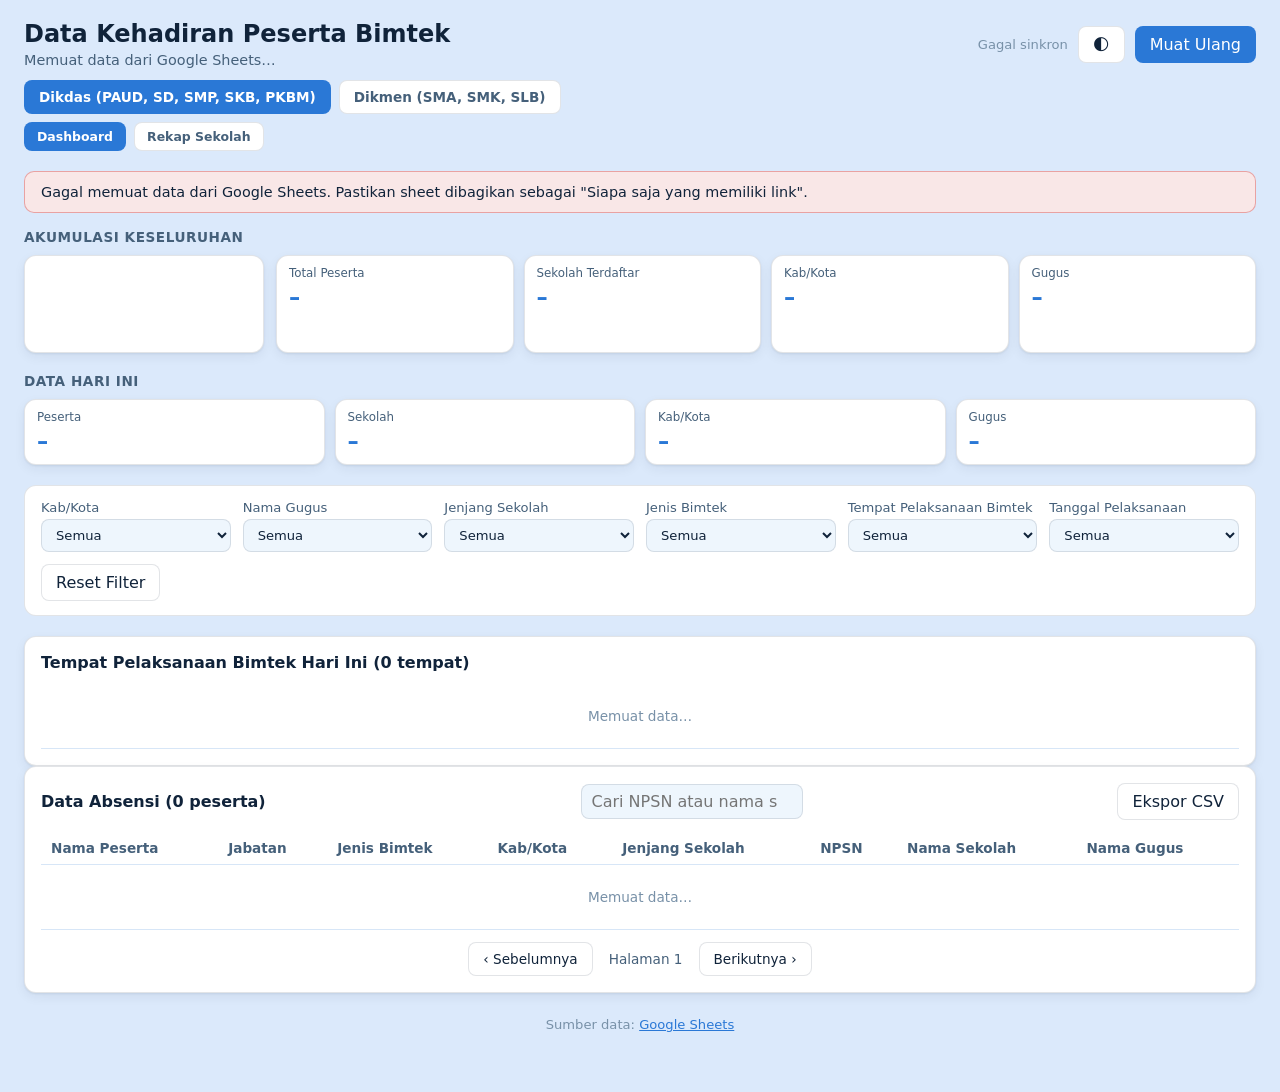
==== index.html @ 49344547 "Tambah halaman rekap jumlah peserta hadir per sekolah Halaman baru rekap-dikdas.html dan rekap-dikme" ====
<!doctype html>
<html lang="id">
<head>
<meta charset="UTF-8" />
<meta name="viewport" content="width=device-width, initial-scale=1.0" />
<title>Data Kehadiran Peserta Bimtek</title>
<!-- Naikkan ?v=N di sini dan di <script> app.js setiap deploy, agar
     browser/CDN tidak menyajikan app.js atau styles.css versi lama. -->
<link rel="stylesheet" href="styles.css?v=19" />
</head>
<body>
  <div class="page">
    <header class="topbar">
      <div class="topbar-title">
        <h1>Data Kehadiran Peserta Bimtek</h1>
        <p class="subtitle" id="sheetTitle">Memuat data dari Google Sheets…</p>
      </div>
      <div class="topbar-actions">
        <span class="sync-status" id="syncStatus">Belum sinkron</span>
        <button class="btn btn-ghost" id="themeToggle" type="button" aria-label="Ganti tema">🌓</button>
        <button class="btn btn-primary" id="refreshBtn" type="button">Muat Ulang</button>
      </div>
    </header>

    <nav class="page-nav" aria-label="Pilih jenjang">
      <a href="index.html" class="page-nav-link is-active">Dikdas (PAUD, SD, SMP, SKB, PKBM)</a>
      <a href="dikmen.html" class="page-nav-link">Dikmen (SMA, SMK, SLB)</a>
    </nav>
    <nav class="page-nav view-nav" aria-label="Pilih tampilan">
      <a href="index.html" class="page-nav-link is-active">Dashboard</a>
      <a href="rekap-dikdas.html" class="page-nav-link">Rekap Sekolah</a>
    </nav>

    <main>
      <section class="banner banner-error" id="errorBanner" hidden></section>

      <h2 class="kpi-section-title">Akumulasi Keseluruhan</h2>
      <div class="kpi-row">
        <div class="jabatan-chart-card" aria-label="Peserta per jabatan">
          <svg id="jabatanChart" viewBox="0 0 100 100" role="img" aria-label="Diagram peserta per jabatan"></svg>
          <div class="jabatan-chart-legend" id="jabatanChartLegend"></div>
        </div>
        <section class="kpi-grid" id="kpiGrid" aria-label="Ringkasan akumulasi">
          <div class="kpi-card">
            <span class="kpi-label">Total Peserta</span>
            <span class="kpi-value" id="kpiTotal">–</span>
          </div>
          <div class="kpi-card">
            <span class="kpi-label">Sekolah Terdaftar</span>
            <span class="kpi-value" id="kpiSekolah">–</span>
          </div>
          <div class="kpi-card">
            <span class="kpi-label">Kab/Kota</span>
            <span class="kpi-value" id="kpiKabkota">–</span>
          </div>
          <div class="kpi-card">
            <span class="kpi-label">Gugus</span>
            <span class="kpi-value" id="kpiGugus">–</span>
          </div>
        </section>
      </div>

      <h2 class="kpi-section-title">Data Hari Ini</h2>
      <section class="kpi-grid" id="kpiGridToday" aria-label="Ringkasan hari ini">
        <div class="kpi-card">
          <span class="kpi-label">Peserta</span>
          <span class="kpi-value" id="kpiTotalToday">–</span>
        </div>
        <div class="kpi-card">
          <span class="kpi-label">Sekolah</span>
          <span class="kpi-value" id="kpiSekolahToday">–</span>
        </div>
        <div class="kpi-card">
          <span class="kpi-label">Kab/Kota</span>
          <span class="kpi-value" id="kpiKabkotaToday">–</span>
        </div>
        <div class="kpi-card">
          <span class="kpi-label">Gugus</span>
          <span class="kpi-value" id="kpiGugusToday">–</span>
        </div>
      </section>

      <section class="filter-bar" aria-label="Filter data">
        <div class="filter-grid">
          <div class="filter-field">
            <label for="filterKabkota">Kab/Kota</label>
            <select id="filterKabkota"><option value="">Semua</option></select>
          </div>
          <div class="filter-field">
            <label for="filterGugus">Nama Gugus</label>
            <select id="filterGugus"><option value="">Semua</option></select>
          </div>
          <div class="filter-field">
            <label for="filterJenjang">Jenjang Sekolah</label>
            <select id="filterJenjang"><option value="">Semua</option></select>
          </div>
          <div class="filter-field">
            <label for="filterBimtek">Jenis Bimtek</label>
            <select id="filterBimtek"><option value="">Semua</option></select>
          </div>
          <div class="filter-field">
            <label for="filterTempat">Tempat Pelaksanaan Bimtek</label>
            <select id="filterTempat"><option value="">Semua</option></select>
          </div>
          <div class="filter-field">
            <label for="filterTanggal">Tanggal Pelaksanaan</label>
            <select id="filterTanggal"><option value="">Semua</option></select>
          </div>
        </div>
        <button class="btn btn-ghost" id="resetFilters" type="button">Reset Filter</button>
      </section>

      <section class="table-card" aria-label="Tempat pelaksanaan bimtek hari ini per jenis">
        <div class="table-toolbar">
          <h2>Tempat Pelaksanaan Bimtek Hari Ini (<span id="todayScheduleCount">0</span> tempat)</h2>
        </div>
        <div class="table-scroll">
          <table id="todayScheduleTable">
            <thead id="todayScheduleHead"></thead>
            <tbody id="todayScheduleBody">
              <tr><td colspan="3" style="text-align:center;color:var(--text-muted);padding:24px;">Memuat data…</td></tr>
            </tbody>
          </table>
        </div>
      </section>

      <section class="table-card" aria-label="Data absensi">
        <div class="table-toolbar">
          <h2>Data Absensi (<span id="tableCount">0</span> peserta)</h2>
          <input id="filterDataTable" type="search" placeholder="Cari NPSN atau nama sekolah…" />
          <button class="btn btn-ghost" id="exportBtn" type="button">Ekspor CSV</button>
        </div>
        <div class="table-scroll">
          <table id="dataTable">
            <thead>
              <tr>
                <th data-key="nama">Nama Peserta</th>
                <th data-key="jabatan">Jabatan</th>
                <th data-key="jenisBimtek">Jenis Bimtek</th>
                <th data-key="kabKota">Kab/Kota</th>
                <th data-key="jenjang">Jenjang Sekolah</th>
                <th data-key="npsn">NPSN</th>
                <th data-key="namaSekolah">Nama Sekolah</th>
                <th data-key="namaGugus">Nama Gugus</th>
              </tr>
            </thead>
            <tbody id="tableBody">
              <tr><td colspan="8" style="text-align:center;color:var(--text-muted);padding:24px;">Memuat data…</td></tr>
            </tbody>
          </table>
        </div>
        <div class="table-pagination">
          <button class="btn btn-ghost" id="prevPage" type="button">‹ Sebelumnya</button>
          <span id="pageInfo">Halaman 1</span>
          <button class="btn btn-ghost" id="nextPage" type="button">Berikutnya ›</button>
        </div>
      </section>
    </main>

    <footer class="page-footer">
      <span>Sumber data: <a id="sheetLink" href="#" target="_blank" rel="noopener">Google Sheets</a></span>
    </footer>
  </div>

  <script>
    window.DASHBOARD_CONFIG = {
      sheetId: '1U5VCWds37zRfDwAblrBV2kwTPURpR38kZ2Hc-0GYPDc',
      sheetName: 'Form responses 1',
    };
  </script>
  <script src="app.js?v=19"></script>
</body>
</html>
---- styles.css ----
:root {
  color-scheme: light;
  --page-plane: #dbe9fb;
  --surface-1: #ffffff;
  --surface-2: #eef6fd;
  --text-primary: #10233a;
  --text-secondary: #45607a;
  --text-muted: #7891a8;
  --gridline: #d7e6f7;
  --baseline: #b9d2ec;
  --border: rgba(16, 35, 58, 0.12);
  --series-1: #2a78d6;
  --series-2: #eb6834;
  --series-3: #1baf7a;
  --series-4: #eda100;
  --good: #0ca30c;
  --critical: #d03b3b;
  --shadow: 0 1px 2px rgba(16,35,58,0.08), 0 4px 12px rgba(16,35,58,0.06);
}

@media (prefers-color-scheme: dark) {
  :root:where(:not([data-theme="light"])) {
    color-scheme: dark;
    --page-plane: #0d0d0d;
    --surface-1: #1a1a19;
    --surface-2: #202220;
    --text-primary: #ffffff;
    --text-secondary: #c3c2b7;
    --text-muted: #898781;
    --gridline: #2c2c2a;
    --baseline: #383835;
    --border: rgba(255,255,255,0.10);
    --series-1: #3987e5;
    --series-2: #d95926;
    --series-3: #199e70;
    --series-4: #c98500;
    --good: #0ca30c;
    --critical: #e66767;
    --shadow: 0 1px 2px rgba(0,0,0,0.3), 0 4px 16px rgba(0,0,0,0.3);
  }
}
:root[data-theme="dark"] {
  color-scheme: dark;
  --page-plane: #0d0d0d;
  --surface-1: #1a1a19;
  --surface-2: #202220;
  --text-primary: #ffffff;
  --text-secondary: #c3c2b7;
  --text-muted: #898781;
  --gridline: #2c2c2a;
  --baseline: #383835;
  --border: rgba(255,255,255,0.10);
  --series-1: #3987e5;
  --series-2: #d95926;
  --series-3: #199e70;
  --series-4: #c98500;
  --good: #0ca30c;
  --critical: #e66767;
  --shadow: 0 1px 2px rgba(0,0,0,0.3), 0 4px 16px rgba(0,0,0,0.3);
}

* { box-sizing: border-box; }

body {
  margin: 0;
  font-family: system-ui, -apple-system, "Segoe UI", sans-serif;
  background: var(--page-plane);
  color: var(--text-primary);
}

.page {
  max-width: 1280px;
  margin: 0 auto;
  padding: 20px 24px 60px;
}

.topbar {
  display: flex;
  align-items: center;
  justify-content: space-between;
  flex-wrap: wrap;
  gap: 12px;
  margin-bottom: 12px;
}
.page-nav {
  display: flex;
  gap: 8px;
  margin-bottom: 20px;
  flex-wrap: wrap;
}
.page-nav + .view-nav {
  margin-top: -12px;
}
.view-nav .page-nav-link {
  padding: 6px 12px;
  font-size: 0.78rem;
}
.page-nav-link {
  display: inline-block;
  padding: 8px 14px;
  border-radius: 8px;
  border: 1px solid var(--border);
  background: var(--surface-1);
  color: var(--text-secondary);
  text-decoration: none;
  font-size: 0.85rem;
  font-weight: 600;
}
.page-nav-link:hover { color: var(--text-primary); }
.page-nav-link.is-active {
  background: var(--series-1);
  border-color: transparent;
  color: #fff;
}
.topbar-title h1 {
  margin: 0 0 4px;
  font-size: 1.5rem;
}
.subtitle {
  margin: 0;
  color: var(--text-secondary);
  font-size: 0.9rem;
}
.topbar-actions {
  display: flex;
  align-items: center;
  gap: 10px;
}
.sync-status {
  font-size: 0.82rem;
  color: var(--text-muted);
}

.btn {
  font: inherit;
  border-radius: 8px;
  padding: 8px 14px;
  cursor: pointer;
  border: 1px solid var(--border);
  background: var(--surface-1);
  color: var(--text-primary);
}
.btn:hover { filter: brightness(0.97); }
.btn-primary {
  background: var(--series-1);
  color: #fff;
  border-color: transparent;
}
.btn-ghost { background: var(--surface-1); }

.banner {
  border-radius: 10px;
  padding: 12px 16px;
  margin-bottom: 16px;
  font-size: 0.9rem;
}
.banner-error {
  background: color-mix(in srgb, var(--critical) 12%, var(--surface-1));
  border: 1px solid color-mix(in srgb, var(--critical) 40%, transparent);
  color: var(--text-primary);
}

.kpi-section-title {
  margin: 0 0 10px;
  font-size: 0.85rem;
  font-weight: 600;
  color: var(--text-secondary);
  text-transform: uppercase;
  letter-spacing: 0.04em;
}

.kpi-row {
  display: flex;
  align-items: stretch;
  gap: 12px;
  margin-bottom: 20px;
}
.kpi-row .kpi-grid { flex: 1; margin-bottom: 0; }

.kpi-grid {
  display: grid;
  grid-template-columns: repeat(auto-fit, minmax(120px, 1fr));
  gap: 10px;
  margin-bottom: 20px;
}
.kpi-card {
  background: var(--surface-1);
  border: 1px solid var(--border);
  border-radius: 12px;
  padding: 10px 12px;
  box-shadow: var(--shadow);
  display: flex;
  flex-direction: column;
  gap: 4px;
}
.kpi-label {
  font-size: 0.74rem;
  color: var(--text-secondary);
}
.kpi-value {
  font-size: 1.4rem;
  font-weight: 600;
  font-variant-numeric: tabular-nums;
  color: var(--series-1);
}

/* Diagram lingkaran peserta per jabatan, disandingkan di kiri KPI */
.jabatan-chart-card {
  flex: 0 0 240px;
  background: var(--surface-1);
  border: 1px solid var(--border);
  border-radius: 12px;
  padding: 10px 12px;
  box-shadow: var(--shadow);
  display: flex;
  align-items: center;
  gap: 10px;
}
.jabatan-chart-card svg { flex: 0 0 auto; width: 76px; height: 76px; }
.jabatan-chart-legend {
  display: flex;
  flex-direction: column;
  gap: 3px;
  font-size: 0.74rem;
  color: var(--text-secondary);
  min-width: 0;
}
.jabatan-chart-legend .legend-row {
  display: flex;
  align-items: center;
  gap: 6px;
  white-space: nowrap;
  overflow: hidden;
  text-overflow: ellipsis;
}
.jabatan-chart-legend .legend-dot {
  flex: 0 0 8px;
  width: 8px;
  height: 8px;
  border-radius: 2px;
}
.jabatan-chart-legend .legend-count {
  color: var(--text-primary);
  font-variant-numeric: tabular-nums;
  font-weight: 600;
}
.pie-slice-1 { fill: var(--series-1); }
.pie-slice-2 { fill: var(--series-2); }
.pie-slice-3 { fill: var(--series-3); }
.pie-slice-4 { fill: var(--series-4); }
.pie-slice-other { fill: var(--text-muted); }
@media (max-width: 720px) {
  .kpi-row { flex-direction: column; }
  .jabatan-chart-card { flex-basis: auto; }
}

.filter-bar {
  display: flex;
  flex-direction: column;
  gap: 12px;
  background: var(--surface-1);
  border: 1px solid var(--border);
  border-radius: 12px;
  padding: 14px 16px;
  margin-bottom: 20px;
}
.filter-grid {
  display: grid;
  grid-template-columns: repeat(auto-fit, minmax(160px, 1fr));
  align-items: end;
  gap: 12px;
}
.filter-field {
  display: flex;
  flex-direction: column;
  gap: 4px;
  font-size: 0.82rem;
  color: var(--text-secondary);
  min-width: 0; /* izinkan select menyusut, bukan mendorong lebar kolom grid */
}
.filter-field select,
.filter-field input {
  font: inherit;
  width: 100%;
  padding: 7px 10px;
  border-radius: 8px;
  border: 1px solid var(--border);
  background: var(--surface-2);
  color: var(--text-primary);
}
#resetFilters { align-self: flex-start; }
.table-card {
  background: var(--surface-1);
  border: 1px solid var(--border);
  border-radius: 12px;
  padding: 16px;
  box-shadow: var(--shadow);
}
.table-toolbar {
  display: flex;
  justify-content: space-between;
  align-items: center;
  margin-bottom: 12px;
  flex-wrap: wrap;
  gap: 8px;
}
.table-toolbar h2 { margin: 0; font-size: 1rem; }
.table-toolbar input[type="search"] {
  font: inherit;
  padding: 7px 10px;
  border-radius: 8px;
  border: 1px solid var(--border);
  background: var(--surface-2);
  color: var(--text-primary);
  min-width: 220px;
}
.table-scroll { overflow-x: auto; }
table { width: 100%; border-collapse: collapse; font-size: 0.85rem; }
th, td {
  text-align: left;
  padding: 8px 10px;
  border-bottom: 1px solid var(--gridline);
  white-space: nowrap;
}
th {
  color: var(--text-secondary);
  font-weight: 600;
  cursor: pointer;
  user-select: none;
  position: sticky;
  top: 0;
  background: var(--surface-1);
}
th:hover { color: var(--text-primary); }
tbody tr:hover { background: color-mix(in srgb, var(--series-1) 6%, transparent); }

.table-pagination {
  display: flex;
  align-items: center;
  justify-content: center;
  gap: 16px;
  margin-top: 12px;
  font-size: 0.85rem;
  color: var(--text-secondary);
}

.page-footer {
  margin-top: 24px;
  text-align: center;
  color: var(--text-muted);
  font-size: 0.82rem;
}
.page-footer a { color: var(--series-1); }
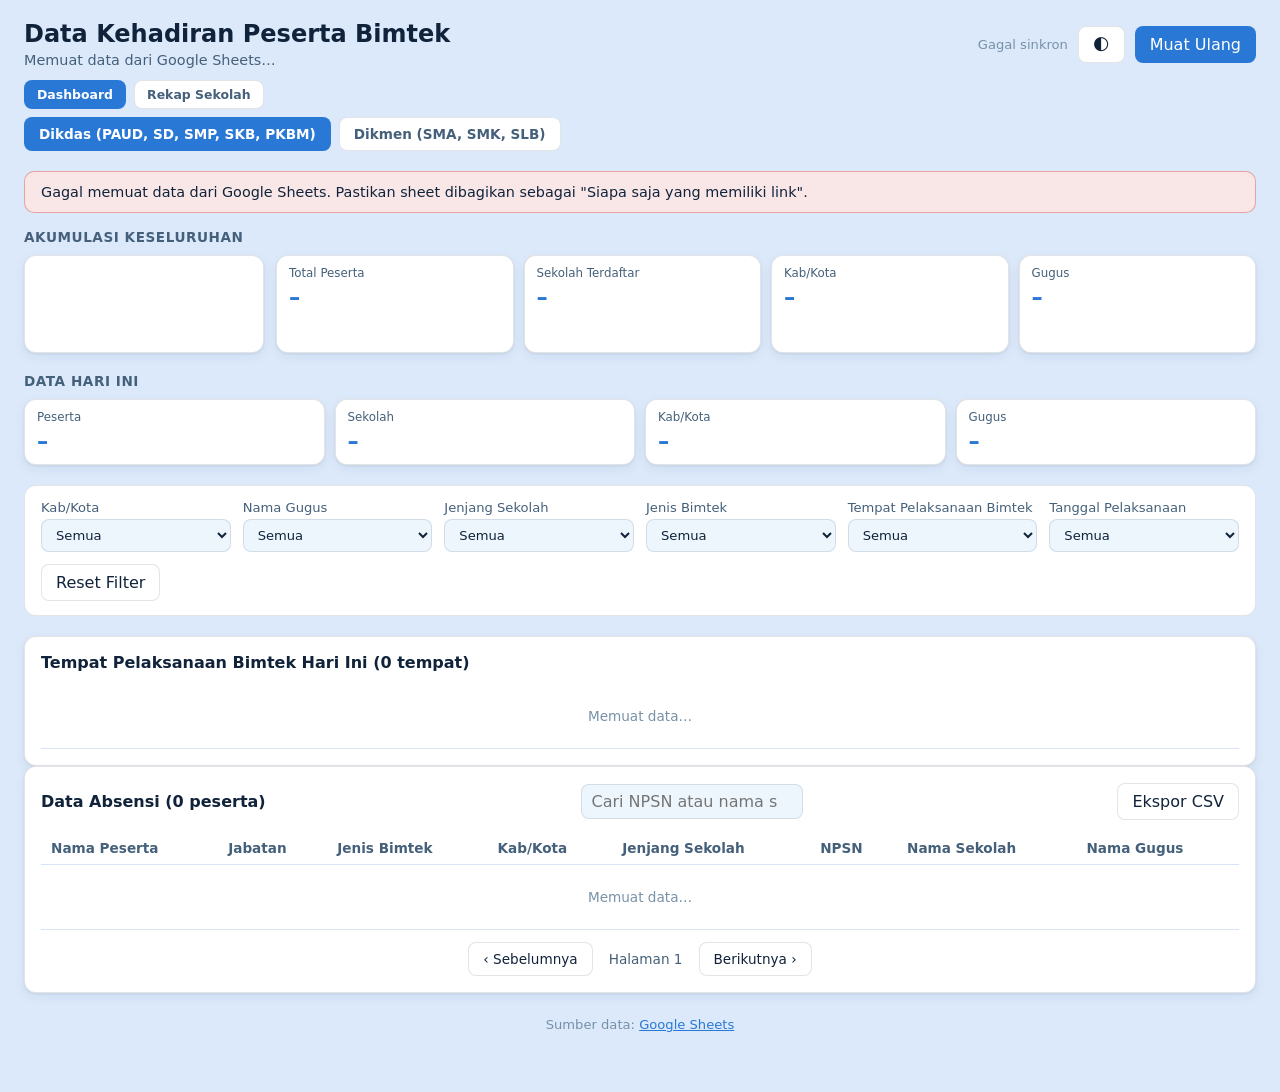
==== commit 1169ac84: "Posisikan nav Dashboard/Rekap Sekolah di atas pilihan jenjang Nav "Dashboard / Rekap Sekolah" dipind" ====
--- a/index.html
+++ b/index.html
@@ -6,7 +6,7 @@
 <title>Data Kehadiran Peserta Bimtek</title>
 <!-- Naikkan ?v=N di sini dan di <script> app.js setiap deploy, agar
      browser/CDN tidak menyajikan app.js atau styles.css versi lama. -->
-<link rel="stylesheet" href="styles.css?v=19" />
+<link rel="stylesheet" href="styles.css?v=20" />
 </head>
 <body>
   <div class="page">
@@ -22,13 +22,13 @@
       </div>
     </header>
 
+    <nav class="page-nav view-nav" aria-label="Pilih tampilan">
+      <a href="index.html" class="page-nav-link is-active">Dashboard</a>
+      <a href="rekap-dikdas.html" class="page-nav-link">Rekap Sekolah</a>
+    </nav>
     <nav class="page-nav" aria-label="Pilih jenjang">
       <a href="index.html" class="page-nav-link is-active">Dikdas (PAUD, SD, SMP, SKB, PKBM)</a>
       <a href="dikmen.html" class="page-nav-link">Dikmen (SMA, SMK, SLB)</a>
-    </nav>
-    <nav class="page-nav view-nav" aria-label="Pilih tampilan">
-      <a href="index.html" class="page-nav-link is-active">Dashboard</a>
-      <a href="rekap-dikdas.html" class="page-nav-link">Rekap Sekolah</a>
     </nav>
 
     <main>
@@ -168,6 +168,6 @@
       sheetName: 'Form responses 1',
     };
   </script>
-  <script src="app.js?v=19"></script>
+  <script src="app.js?v=20"></script>
 </body>
 </html>
--- a/styles.css
+++ b/styles.css
@@ -88,7 +88,7 @@
   margin-bottom: 20px;
   flex-wrap: wrap;
 }
-.page-nav + .view-nav {
+.view-nav + .page-nav {
   margin-top: -12px;
 }
 .view-nav .page-nav-link {
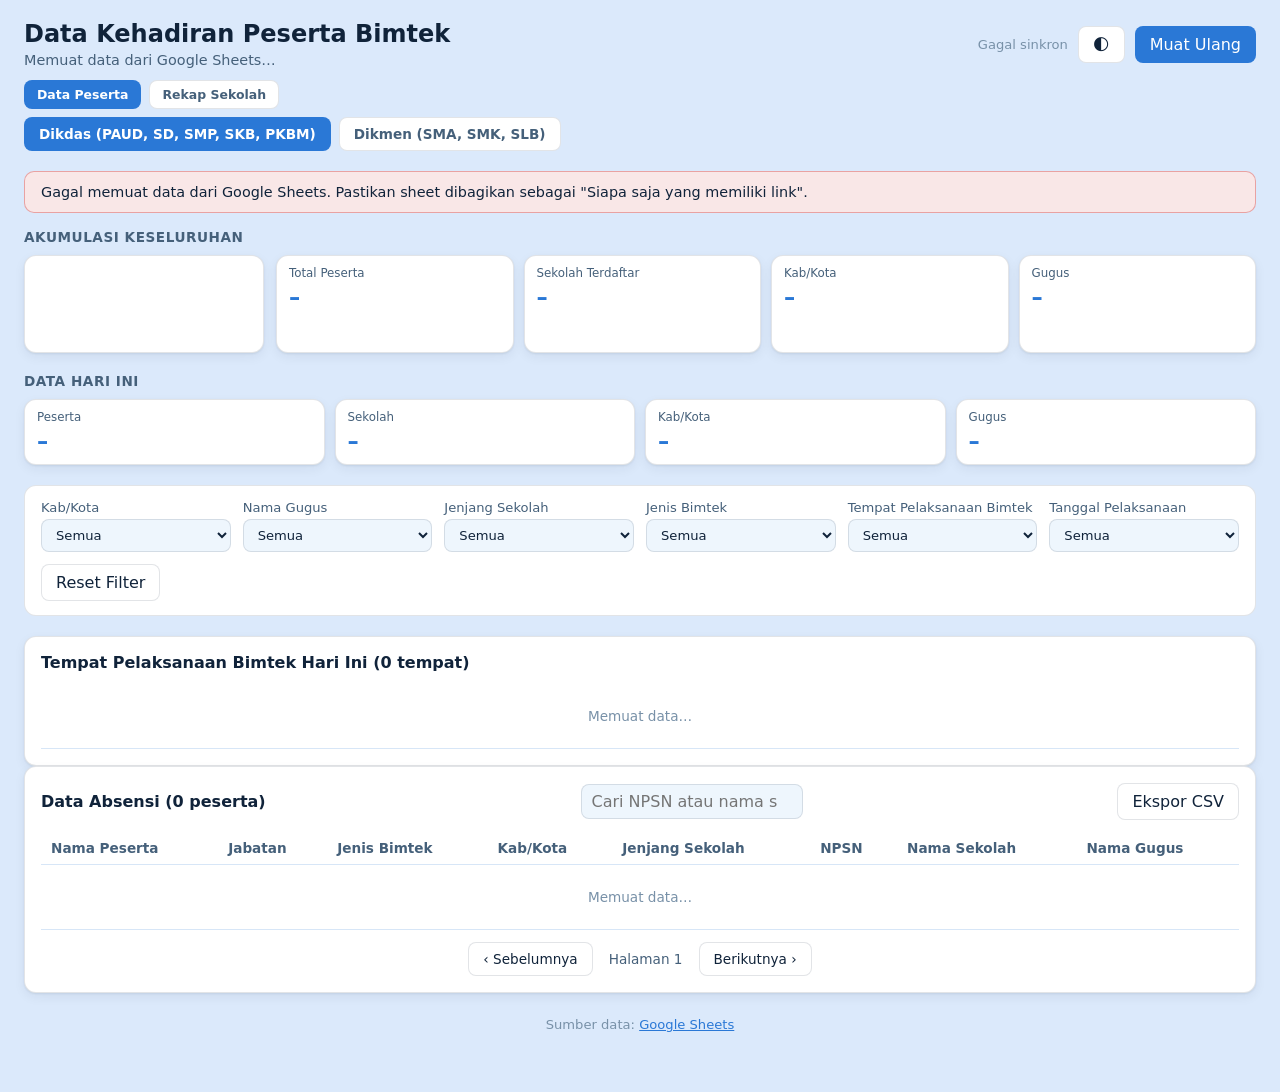
==== commit cf771ab3: "Ganti label nav "Dashboard" jadi "Data Peserta", tengahkan kolom jumlah bimtek Label nav diganti di " ====
--- a/index.html
+++ b/index.html
@@ -3,10 +3,16 @@
 <head>
 <meta charset="UTF-8" />
 <meta name="viewport" content="width=device-width, initial-scale=1.0" />
+<!-- Cegah browser/CDN menyimpan cache halaman HTML ini terlalu lama, agar
+     perubahan tampilan (mis. urutan menu nav) tidak "bolak-balik" antara
+     versi lama & baru saat baru saja di-deploy. -->
+<meta http-equiv="Cache-Control" content="no-cache, no-store, must-revalidate" />
+<meta http-equiv="Pragma" content="no-cache" />
+<meta http-equiv="Expires" content="0" />
 <title>Data Kehadiran Peserta Bimtek</title>
 <!-- Naikkan ?v=N di sini dan di <script> app.js setiap deploy, agar
      browser/CDN tidak menyajikan app.js atau styles.css versi lama. -->
-<link rel="stylesheet" href="styles.css?v=20" />
+<link rel="stylesheet" href="styles.css?v=21" />
 </head>
 <body>
   <div class="page">
@@ -23,7 +29,7 @@
     </header>
 
     <nav class="page-nav view-nav" aria-label="Pilih tampilan">
-      <a href="index.html" class="page-nav-link is-active">Dashboard</a>
+      <a href="index.html" class="page-nav-link is-active">Data Peserta</a>
       <a href="rekap-dikdas.html" class="page-nav-link">Rekap Sekolah</a>
     </nav>
     <nav class="page-nav" aria-label="Pilih jenjang">
--- a/styles.css
+++ b/styles.css
@@ -322,6 +322,9 @@
   border-bottom: 1px solid var(--gridline);
   white-space: nowrap;
 }
+th.count-col, td.count-col {
+  text-align: center;
+}
 th {
   color: var(--text-secondary);
   font-weight: 600;
